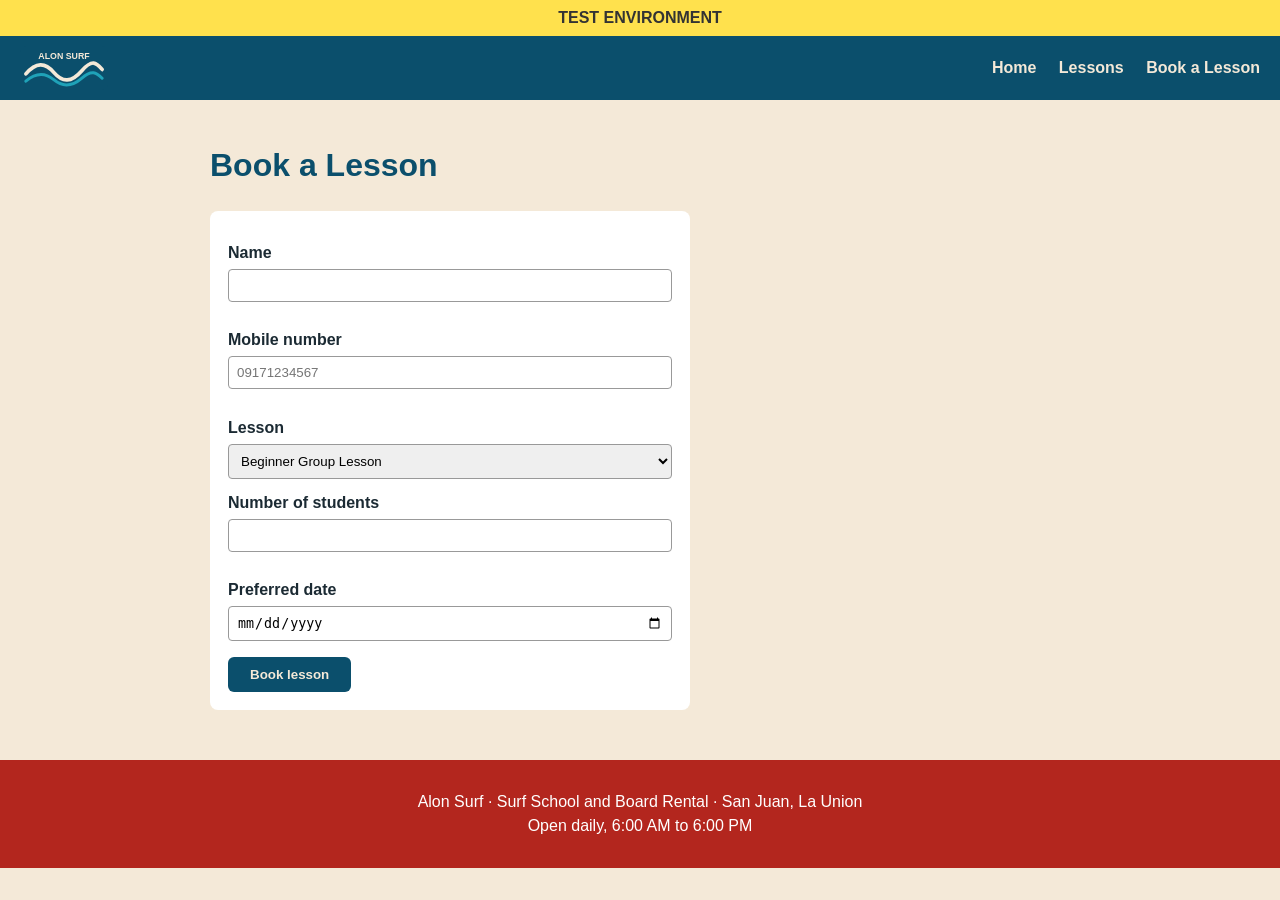
==== book.html @ 441cfe7e "Initial build of Alon Surf" ====
<!DOCTYPE html>
<html lang="en">
<head>
  <meta charset="utf-8">
  <meta name="viewport" content="width=device-width, initial-scale=1">
  <title>Alon Surf | Book a Lesson</title>
  <link rel="stylesheet" href="style.css">
</head>
<body>
  <div id="env-bar"></div>
  <header>
    <img src="images/logo.svg" alt="Alon Surf logo" class="logo">
    <nav>
      <a href="index.html">Home</a>
      <a href="lessons.html">Lessons</a>
      <a href="book.html">Book a Lesson</a>
    </nav>
  </header>
  <main>
    <h1>Book a Lesson</h1>
    <form id="bookingForm">
      <label for="name">Name</label>
      <input type="text" id="name" name="name">
      <div class="error" id="nameError"></div>

      <label for="mobile">Mobile number</label>
      <input type="text" id="mobile" name="mobile" placeholder="09171234567">
      <div class="error" id="mobileError"></div>

      <label for="lesson">Lesson</label>
      <select id="lesson" name="lesson">
        <option>Beginner Group Lesson</option>
        <option>Private Lesson</option>
        <option>Intermediate Coaching</option>
        <option>Board Rental (half day)</option>
        <option>Board Rental (full day)</option>
      </select>

      <label for="students">Number of students</label>
      <input type="number" id="students" name="students">
      <div class="error" id="studentsError"></div>

      <label for="date">Preferred date</label>
      <input type="date" id="date" name="date">

      <button type="submit">Book lesson</button>
    </form>
    <div id="thanks"></div>
  </main>
  <footer>
    <p>Alon Surf &middot; Surf School and Board Rental &middot; San Juan, La Union<br>Open daily, 6:00 AM to 6:00 PM</p>
  </footer>
  <script src="config.js"></script>
  <script src="script.js"></script>
</body>
</html>
---- style.css ----
/* Alon Surf - brand colors: ocean blue #0b4f6c, aqua #1fa2b8, sand #f4e9d8 */
* { box-sizing: border-box; }
body { margin: 0; font-family: Arial, Helvetica, sans-serif; background: #f4e9d8; color: #1b2a33; line-height: 1.5; }
#env-bar { display: none; background: #ffe14d; color: #333; text-align: center; font-weight: bold; padding: 6px; }
header { background: #0b4f6c; display: flex; align-items: center; justify-content: space-between; padding: 10px 20px; }
.logo { height: 44px; }
nav a { color: #f4e9d8; text-decoration: none; margin-left: 18px; font-weight: bold; }
nav a:hover { color: #1fa2b8; }
main { max-width: 900px; margin: 0 auto; padding: 20px; }
h1, h2 { color: #0b4f6c; }
.hero { text-align: center; }
.hero img { width: 100%; height: auto; border-radius: 8px; }
.tagline { font-size: 1.2em; font-style: italic; }
.btn { display: inline-block; background: #0b4f6c; color: #f4e9d8; padding: 10px 22px; border-radius: 6px; text-decoration: none; font-weight: bold; }
.cards { display: flex; gap: 16px; }
.card { flex: 1; background: #fff; border-radius: 8px; padding: 14px; border-top: 4px solid #1fa2b8; }
.boards img { max-width: 100%; }

/* lessons table */
.price-table { width: 720px; border-collapse: collapse; background: #fff; }
.price-table th { background: #0b4f6c; color: #f4e9d8; text-align: left; padding: 8px; }
.price-table td { border-bottom: 1px solid #ccc; padding: 8px; }

/* booking form */
form { width: 480px; background: #fff; padding: 18px; border-radius: 8px; }
label { display: block; margin-top: 12px; font-weight: bold; }
input, select { width: 100%; padding: 8px; margin-top: 4px; border: 1px solid #999; border-radius: 4px; }
button { margin-top: 16px; background: #0b4f6c; color: #f4e9d8; border: 0; padding: 10px 22px; border-radius: 6px; font-weight: bold; cursor: pointer; }
.error { color: #b3261e; font-size: 0.9em; min-height: 1em; }
#thanks { display: none; background: #d9f2e3; border: 1px solid #2e8b57; padding: 12px; margin-top: 16px; border-radius: 6px; }

footer { background: #b3261e; color: #fff; text-align: center; padding: 14px; margin-top: 30px; }
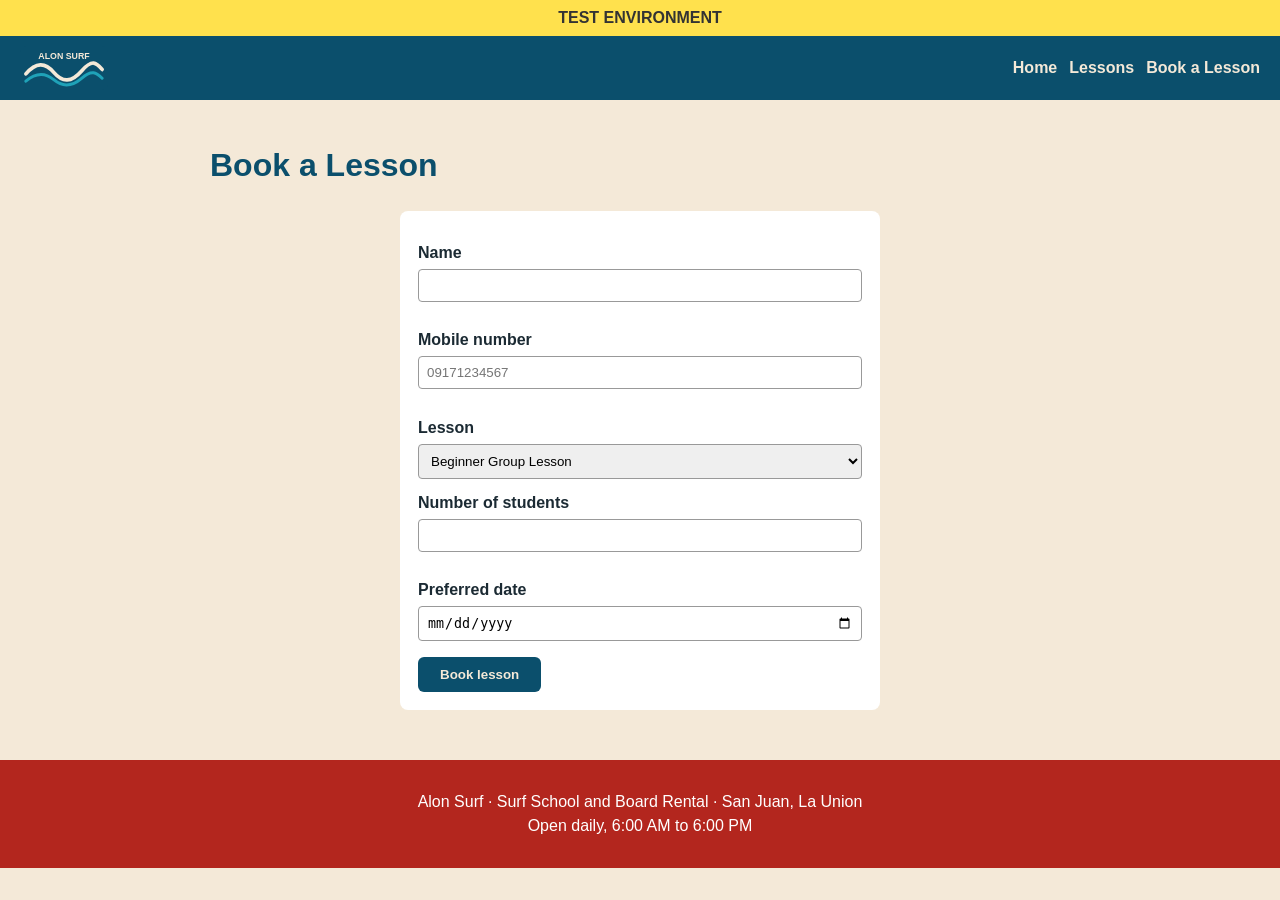
==== commit 602d08ea: "Fix zero students validation in lesson booking" ====
--- a/book.html
+++ b/book.html
@@ -37,7 +37,7 @@
       </select>
 
       <label for="students">Number of students</label>
-      <input type="number" id="students" name="students">
+      <input type="number" id="students" name="students" min="1" step="1" required>
       <div class="error" id="studentsError"></div>
 
       <label for="date">Preferred date</label>
--- a/style.css
+++ b/style.css
@@ -1,32 +1,281 @@
-/* Alon Surf - brand colors: ocean blue #0b4f6c, aqua #1fa2b8, sand #f4e9d8 */
-* { box-sizing: border-box; }
-body { margin: 0; font-family: Arial, Helvetica, sans-serif; background: #f4e9d8; color: #1b2a33; line-height: 1.5; }
-#env-bar { display: none; background: #ffe14d; color: #333; text-align: center; font-weight: bold; padding: 6px; }
-header { background: #0b4f6c; display: flex; align-items: center; justify-content: space-between; padding: 10px 20px; }
-.logo { height: 44px; }
-nav a { color: #f4e9d8; text-decoration: none; margin-left: 18px; font-weight: bold; }
-nav a:hover { color: #1fa2b8; }
-main { max-width: 900px; margin: 0 auto; padding: 20px; }
-h1, h2 { color: #0b4f6c; }
-.hero { text-align: center; }
-.hero img { width: 100%; height: auto; border-radius: 8px; }
-.tagline { font-size: 1.2em; font-style: italic; }
-.btn { display: inline-block; background: #0b4f6c; color: #f4e9d8; padding: 10px 22px; border-radius: 6px; text-decoration: none; font-weight: bold; }
-.cards { display: flex; gap: 16px; }
-.card { flex: 1; background: #fff; border-radius: 8px; padding: 14px; border-top: 4px solid #1fa2b8; }
-.boards img { max-width: 100%; }
-
-/* lessons table */
-.price-table { width: 720px; border-collapse: collapse; background: #fff; }
-.price-table th { background: #0b4f6c; color: #f4e9d8; text-align: left; padding: 8px; }
-.price-table td { border-bottom: 1px solid #ccc; padding: 8px; }
-
-/* booking form */
-form { width: 480px; background: #fff; padding: 18px; border-radius: 8px; }
-label { display: block; margin-top: 12px; font-weight: bold; }
-input, select { width: 100%; padding: 8px; margin-top: 4px; border: 1px solid #999; border-radius: 4px; }
-button { margin-top: 16px; background: #0b4f6c; color: #f4e9d8; border: 0; padding: 10px 22px; border-radius: 6px; font-weight: bold; cursor: pointer; }
-.error { color: #b3261e; font-size: 0.9em; min-height: 1em; }
-#thanks { display: none; background: #d9f2e3; border: 1px solid #2e8b57; padding: 12px; margin-top: 16px; border-radius: 6px; }
-
-footer { background: #b3261e; color: #fff; text-align: center; padding: 14px; margin-top: 30px; }
+
+/* Alon Surf - brand colors:
+   ocean blue #0b4f6c
+   aqua #1fa2b8
+   sand #f4e9d8
+*/
+
+/* Global settings */
+* {
+    box-sizing: border-box;
+}
+
+html {
+    width: 100%;
+}
+
+body {
+    margin: 0;
+    width: 100%;
+    font-family: Arial, Helvetica, sans-serif;
+    background: #f4e9d8;
+    color: #1b2a33;
+    line-height: 1.5;
+    overflow-wrap: break-word;
+}
+
+img {
+    max-width: 100%;
+    height: auto;
+}
+
+#env-bar {
+    display: none;
+    background: #ffe14d;
+    color: #333;
+    text-align: center;
+    font-weight: bold;
+    padding: 6px;
+}
+
+/* Header and navigation */
+header {
+    background: #0b4f6c;
+    display: flex;
+    align-items: center;
+    justify-content: space-between;
+    flex-wrap: wrap;
+    gap: 12px;
+    padding: 10px 20px;
+}
+
+.logo {
+    height: 44px;
+    max-width: 100%;
+    width: auto;
+}
+
+nav {
+    display: flex;
+    align-items: center;
+    flex-wrap: wrap;
+    gap: 12px;
+}
+
+nav a {
+    color: #f4e9d8;
+    text-decoration: none;
+    margin-left: 0;
+    font-weight: bold;
+}
+
+nav a:hover {
+    color: #1fa2b8;
+}
+
+/* Main content */
+main {
+    width: 100%;
+    max-width: 900px;
+    margin: 0 auto;
+    padding: 20px;
+}
+
+h1, h2 {
+    color: #0b4f6c;
+}
+
+.hero {
+    text-align: center;
+}
+
+.hero img {
+    display: block;
+    width: 100%;
+    height: auto;
+    border-radius: 8px;
+}
+
+.tagline {
+    font-size: 1.2em;
+    font-style: italic;
+}
+
+.btn {
+    display: inline-block;
+    background: #0b4f6c;
+    color: #f4e9d8;
+    padding: 10px 22px;
+    border-radius: 6px;
+    text-decoration: none;
+    font-weight: bold;
+}
+
+/* Feature cards */
+.cards {
+    display: flex;
+    flex-wrap: wrap;
+    gap: 16px;
+}
+
+.card {
+    flex: 1 1 200px;
+    min-width: 0;
+    background: #fff;
+    border-radius: 8px;
+    padding: 14px;
+    border-top: 4px solid #1fa2b8;
+}
+
+/* Surfboards */
+.boards {
+    width: 100%;
+}
+
+.boards img {
+    display: block;
+    width: 100%;
+    max-width: 100%;
+    height: auto;
+}
+
+/* Lessons table */
+.price-table {
+    width: 100%;
+    max-width: 720px;
+    border-collapse: collapse;
+    background: #fff;
+    table-layout: fixed;
+}
+
+.price-table th {
+    background: #0b4f6c;
+    color: #f4e9d8;
+    text-align: left;
+    padding: 8px;
+}
+
+.price-table td {
+    border-bottom: 1px solid #ccc;
+    padding: 8px;
+    overflow-wrap: break-word;
+}
+
+/* Booking form */
+form {
+    width: 100%;
+    max-width: 480px;
+    background: #fff;
+    padding: 18px;
+    border-radius: 8px;
+    margin: 0 auto;
+}
+
+label {
+    display: block;
+    margin-top: 12px;
+    font-weight: bold;
+}
+
+input, select {
+    width: 100%;
+    max-width: 100%;
+    padding: 8px;
+    margin-top: 4px;
+    border: 1px solid #999;
+    border-radius: 4px;
+}
+
+button {
+    margin-top: 16px;
+    background: #0b4f6c;
+    color: #f4e9d8;
+    border: 0;
+    padding: 10px 22px;
+    border-radius: 6px;
+    font-weight: bold;
+    cursor: pointer;
+    max-width: 100%;
+}
+
+.error {
+    color: #b3261e;
+    font-size: 0.9em;
+    min-height: 1em;
+}
+
+#thanks {
+    display: none;
+    background: #d9f2e3;
+    border: 1px solid #2e8b57;
+    padding: 12px;
+    margin-top: 16px;
+    border-radius: 6px;
+}
+
+/* Footer */
+footer {
+    background: #b3261e;
+    color: #fff;
+    text-align: center;
+    padding: 14px;
+    margin-top: 30px;
+}
+
+/* Mobile responsive layout */
+@media screen and (max-width: 576px) {
+
+    header {
+        flex-direction: column;
+        justify-content: center;
+        text-align: center;
+        padding: 15px;
+    }
+
+    nav {
+        justify-content: center;
+        width: 100%;
+        gap: 10px;
+    }
+
+    nav a {
+        font-size: 14px;
+    }
+
+    main {
+        padding: 15px;
+    }
+
+    h1 {
+        font-size: 28px;
+    }
+
+    h2 {
+        font-size: 22px;
+    }
+
+    .tagline {
+        font-size: 1em;
+    }
+
+    .cards {
+        flex-direction: column;
+    }
+
+    .card {
+        width: 100%;
+        flex: 1 1 auto;
+    }
+
+    .price-table {
+        font-size: 13px;
+    }
+
+    form {
+        padding: 15px;
+    }
+
+    footer {
+        font-size: 13px;
+    }
+}
